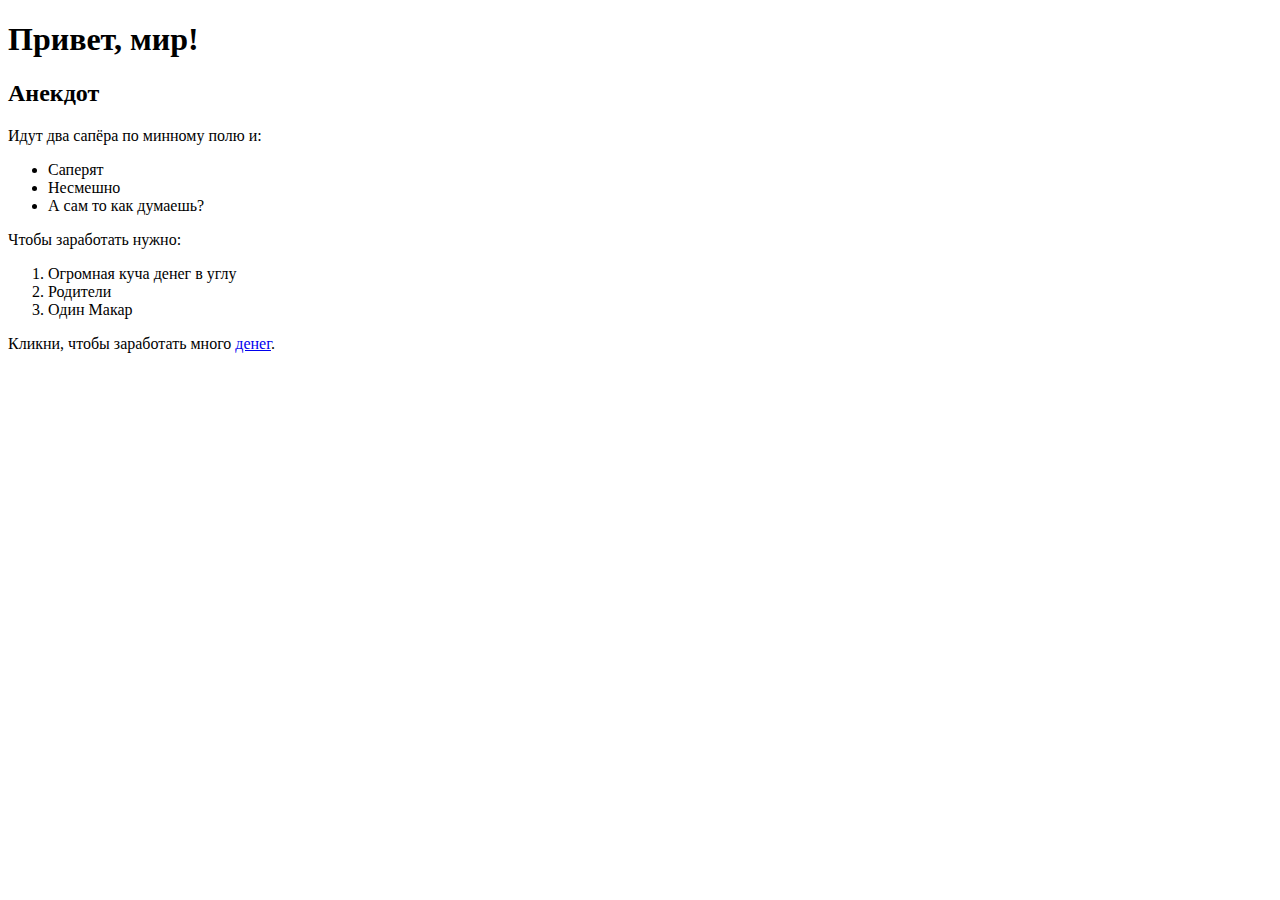
==== index.html @ ea4d66d0 "Add files via upload" ====
<!DOCTYPE html>
<html lang="ru">
<head>
    <title>Мой первый сайт</title>
</head>
<body>
    <h1>Привет, мир!</h1>
    <h2>Анекдот</h2>
    <p>Идут два сапёра по минному полю и:</p>
    <ul>
        <li>Саперят </li>
        <li>Несмешно</li>
        <li>А сам то как думаешь?</li>
    </ul>
    <p>Чтобы заработать нужно:</p>
    <ol>
        <li>Огромная куча денег в углу</li>
        <li>Родители</li>
        <li>Один Макар</li>
    </ol>
    <p>
        Кликни, чтобы заработать много
        <a href="https://www.youtube.com/watch?v=dQw4w9WgXcQ">денег</a>.
    </p>
    <img src="" alt="">
</body>
</html>
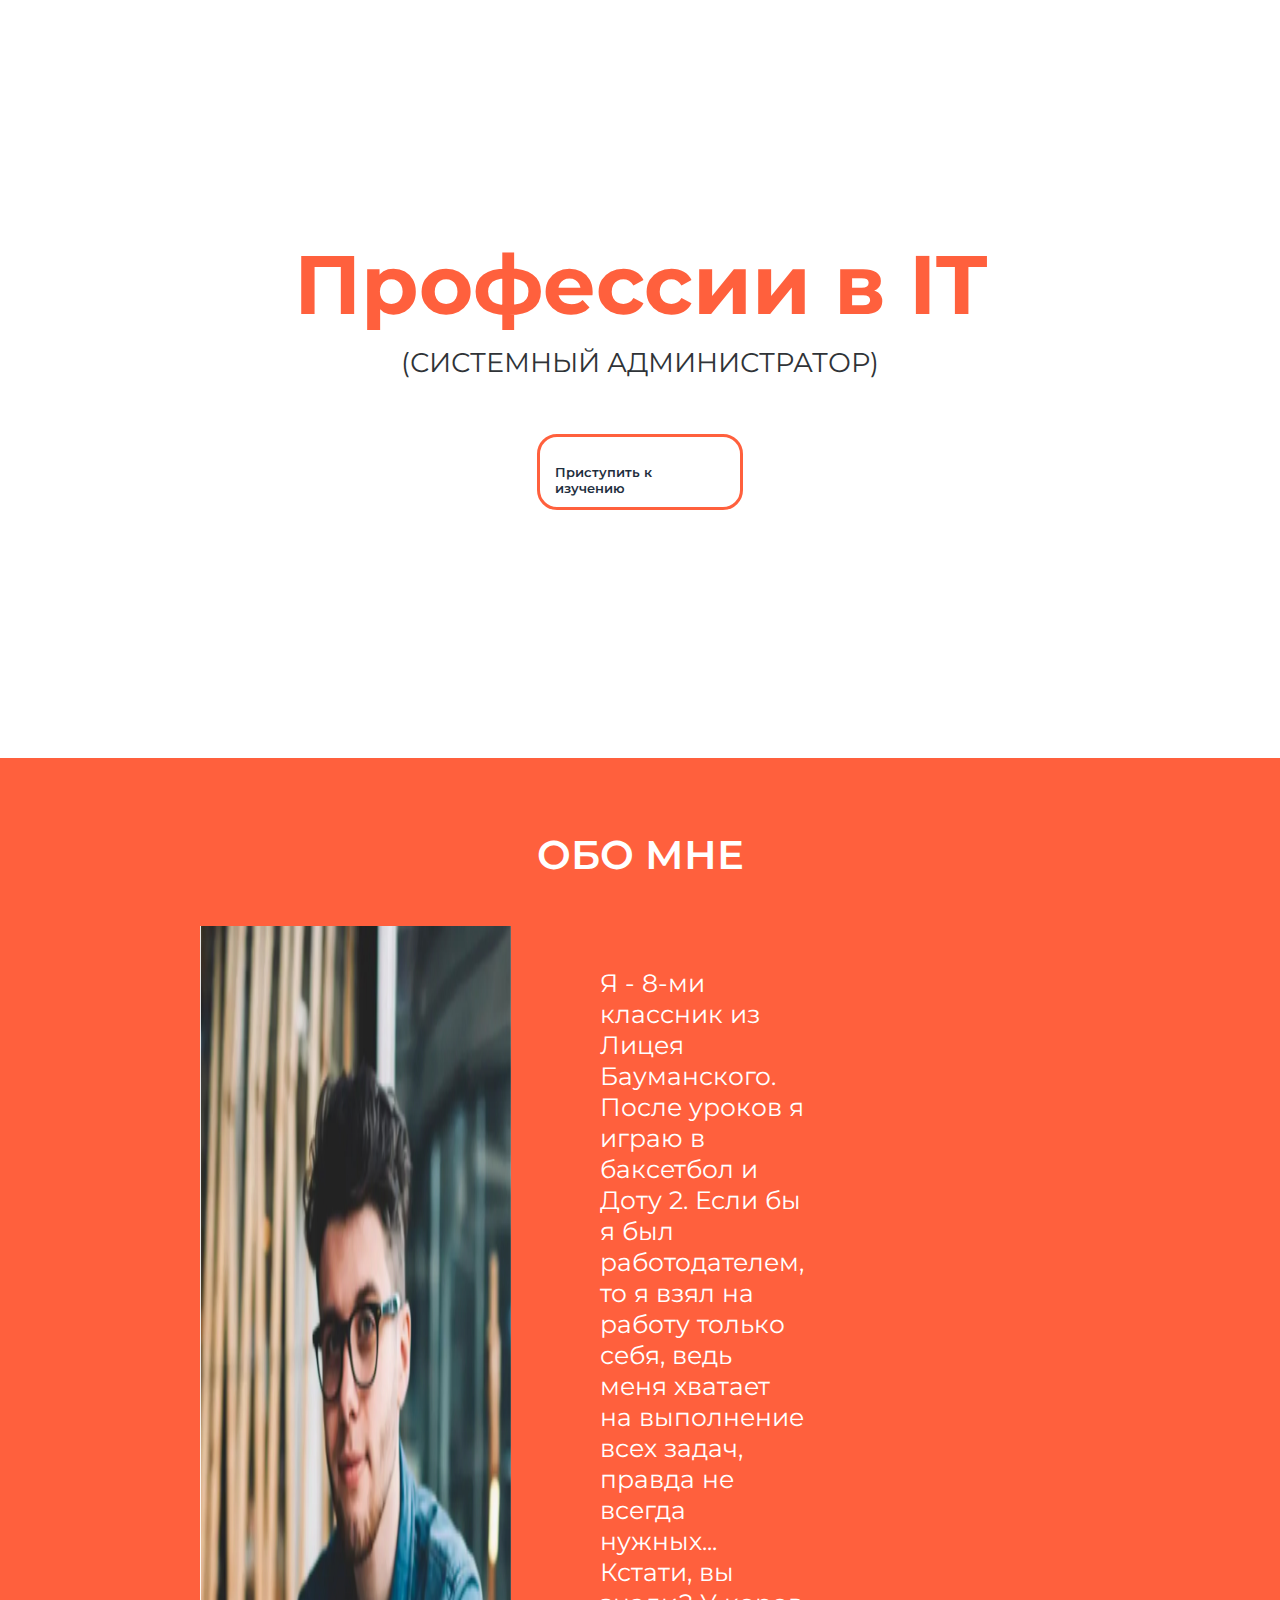
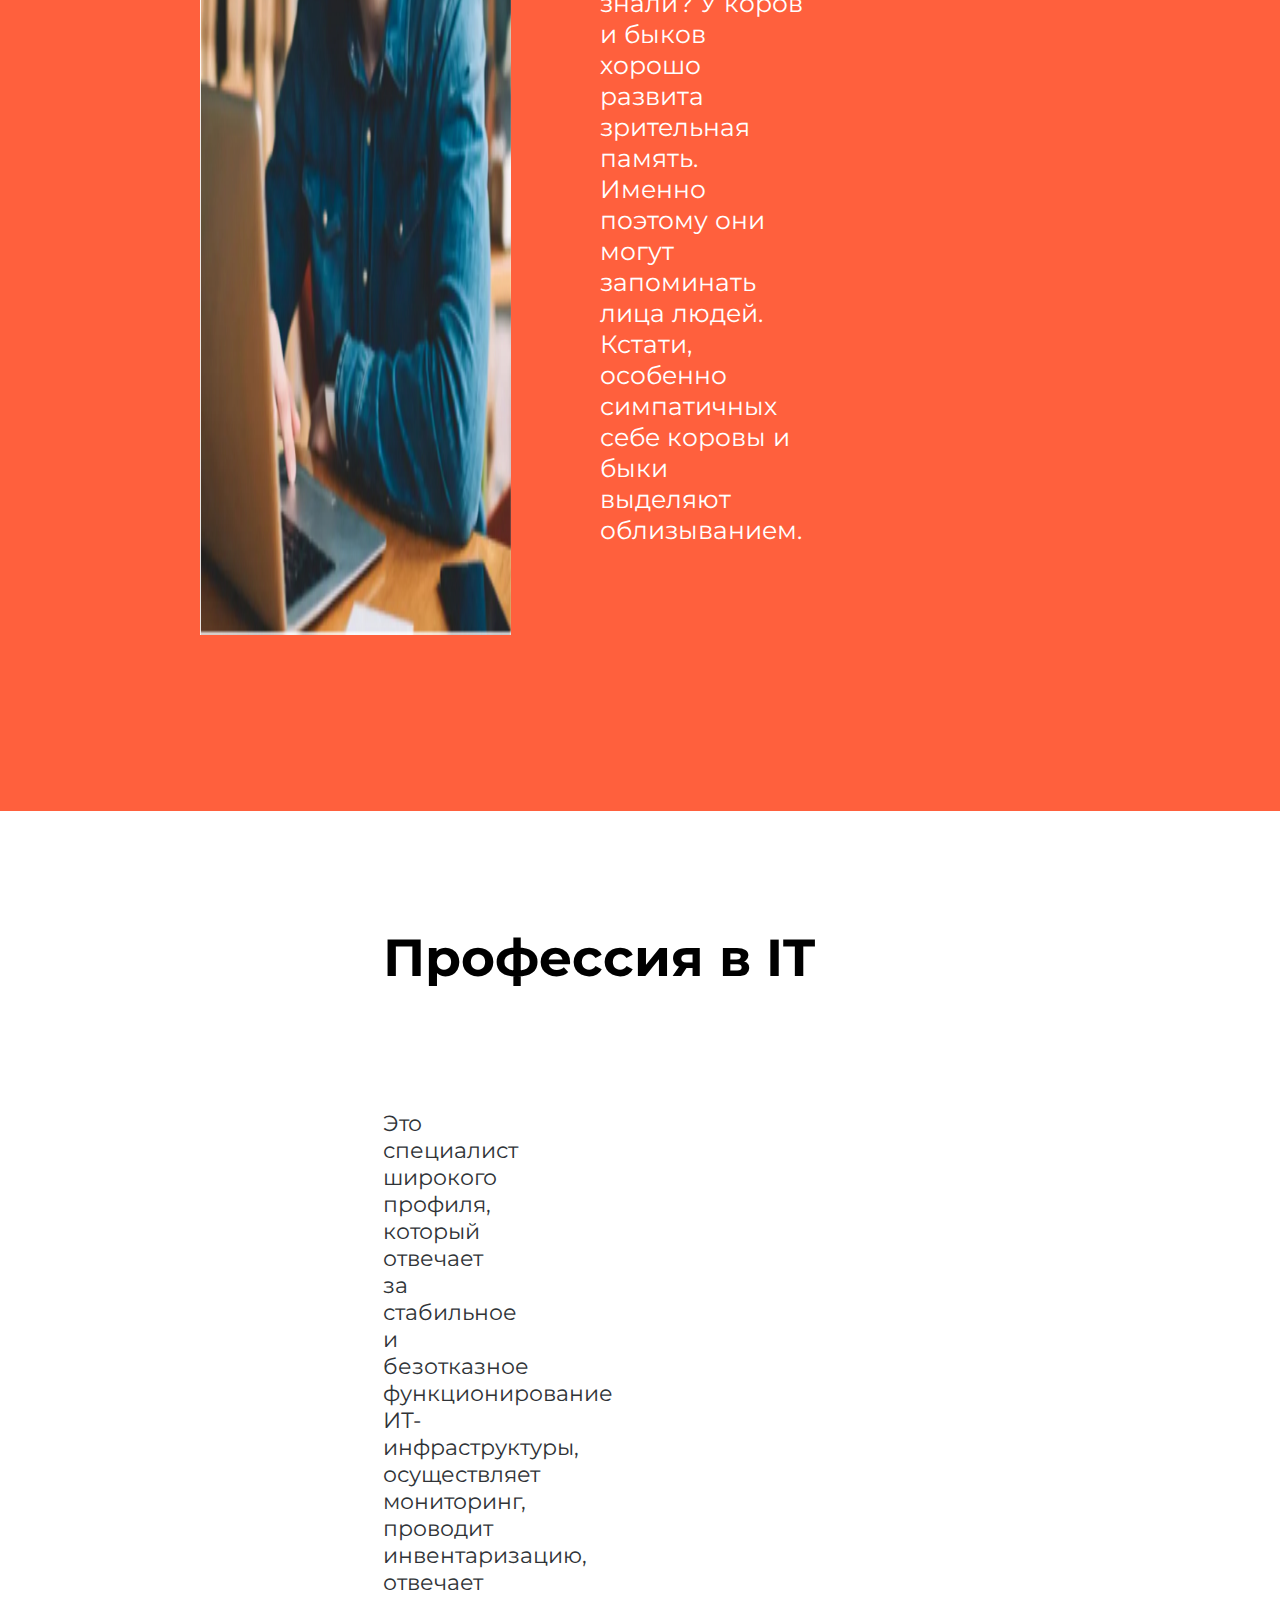
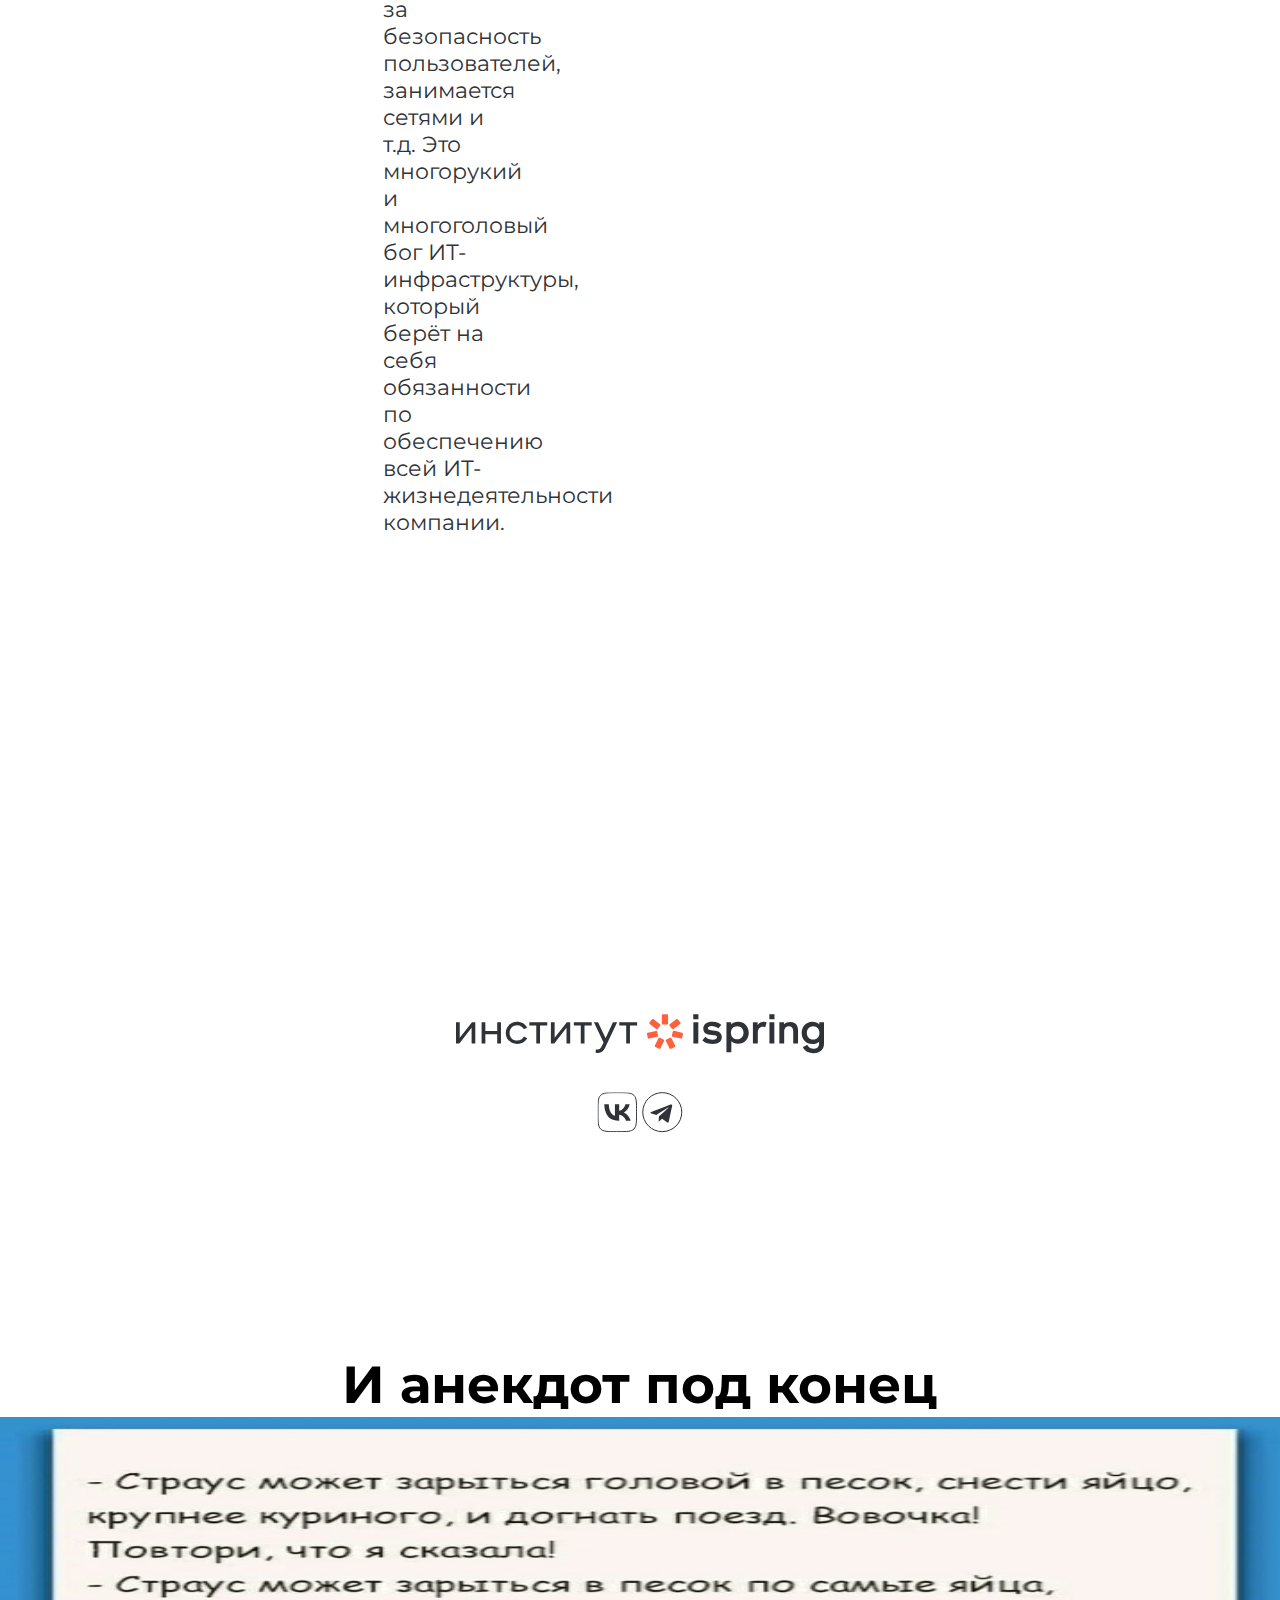
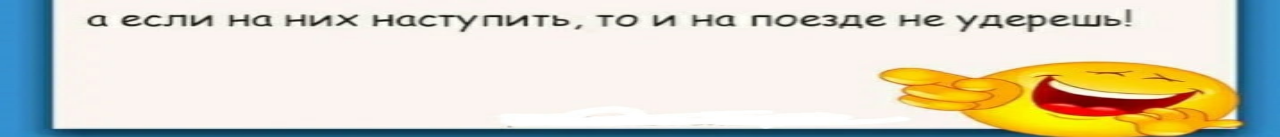
==== commit 642a305f: "Add files via upload" ====
--- a/index.html
+++ b/index.html
@@ -1,27 +1,58 @@
 <!DOCTYPE html>
 <html lang="ru">
-<head>
+   <head>
+    <meta charset="UTF-8">
     <title>Мой первый сайт</title>
+    <link rel="stylesheet" href="./styles/style.css">
+    <link rel="preconnect" href="https://fonts.googleapis.com">
+    <link rel="preconnect" href="https://fonts.gstatic.com" crossorigin>
+    <link href="https://fonts.googleapis.com/css2?family=Montserrat:ital,wght@0,100..900;1,100..900&display=swap"
+        rel="stylesheet">
 </head>
 <body>
-    <h1>Привет, мир!</h1>
-    <h2>Анекдот</h2>
-    <p>Идут два сапёра по минному полю и:</p>
-    <ul>
-        <li>Саперят </li>
-        <li>Несмешно</li>
-        <li>А сам то как думаешь?</li>
-    </ul>
-    <p>Чтобы заработать нужно:</p>
-    <ol>
-        <li>Огромная куча денег в углу</li>
-        <li>Родители</li>
-        <li>Один Макар</li>
-    </ol>
-    <p>
-        Кликни, чтобы заработать много
-        <a href="https://www.youtube.com/watch?v=dQw4w9WgXcQ">денег</a>.
-    </p>
-    <img src="" alt="">
+    <div class="main-block">
+        <div class="main-text-selection">
+            <h1 class="main-title">
+                Профессии в IT
+            </h1>
+            <h2 class="main-subtitle">
+                (СИСТЕМНЫЙ АДМИНИСТРАТОР)
+            </h2>
+            <a class="main-button">
+                Приступить к изучению
+                </a>
+        </div>
+    </div>
+    <div class="about-me-block">
+        <h2 class="about-me-title">
+            ОБО МНЕ
+        </h2>
+        <div class="person-info-block">
+            <img src="./images/hero.jpg" alt="Герой" class="kartinka">
+            <div class="person-info-area">
+                <p class="person-info-text">Я - 8-ми классник из Лицея Бауманского. После уроков я играю в баксетбол и Доту 2. Если бы я был работодателем, то я взял на работу только себя, ведь меня хватает на выполнение всех задач, правда не всегда нужных... Кстати, вы знали? У коров и быков хорошо развита зрительная память. Именно поэтому они могут запоминать лица людей. Кстати, особенно симпатичных себе коровы и быки выделяют облизыванием.</p>
+                <p class="person-info-text"></p>
+            </div>
+        </div>
+    </div>
+    <div class="profession-block">
+        <div class="profession-info-block">
+            <h2 class="profession-tytle">Профессия в IT</h2>
+            <p class="profession-text">Это специалист широкого профиля, который отвечает за стабильное и безотказное функционирование ИТ-инфраструктуры, осуществляет мониторинг, проводит инвентаризацию, отвечает за безопасность пользователей, занимается сетями и т.д. Это многорукий и многоголовый бог ИТ-инфраструктуры, который берёт на себя обязанности по обеспечению всей ИТ-жизнедеятельности компании.</p>
+        </div>
+    </div>
+    <div class="footer-block">
+        <img src="./images/лого.svg" alt="Институт Ispring" class="Ispring">
+        <div class="contacts-blocks">
+            <a href="https://vk.com/?ysclid=ltlmtsg8t0677589609"><img src="./images/vk.svg" alt="ВК"></a>
+            <a href="https://web.telegram.org/k/"><img src="./images/telegram.svg" alt="ТГ"></a>
+        </div>
+    </div>
+    <div class="anekdotu-block">
+        <div class="anekdotu-titul">
+            И анекдот под конец
+            <img src="./images/anekdot.jpg" class="anek" >
+    </div>
 </body>
+
 </html>--- a/styles/style.css
+++ b/styles/style.css
@@ -0,0 +1,137 @@
+* {
+    margin: 0;
+    padding: 0;
+}
+.main-block {
+    background: url(../images/main-block-background.jpg);
+    padding: 234px 0 248px 0
+}
+.main-text-selection {
+    display: flex;
+    flex-direction: column;
+    justify-content: center;
+    align-items: center;
+}
+.main-title {
+    font-family: Montserrat;
+    font-size: 83px;
+    font-weight: 700;
+    line-height: 101px;
+    letter-spacing: 0em;
+    text-align: left;
+    color:#FF603D;
+}
+.main-subtitle {
+    font-family: Montserrat;
+    font-size: 27px;
+    font-weight: 400;
+    line-height: 33px;
+    letter-spacing: 0em;
+    text-align: left;
+    color:#2F3337;
+    height: 33px;
+    margin: 11px 0 0 0         
+}
+.main-button {
+    font-family: Montserrat;
+    font-size: 13px;
+    font-weight: 600;
+    line-height: 16px;
+    letter-spacing: 0em;
+    text-align: left;
+    color:#1E2E3D;
+    width: 169px;
+    height: 16px;
+    margin: 55px 0 0 0;
+    border: 3px solid #FF603D;
+    padding: 27px 16px 27px 15px;
+    border-radius: 20px;
+}
+.about-me-block {
+    background-color:#FF603D;
+    padding: 72px 0 176px 0;
+}
+.about-me-title {
+    font-family: Montserrat;
+    font-size: 40px;
+    font-weight: 600;
+    line-height: 49px;
+    letter-spacing: 0em;
+    text-align: left;
+    height: 49px;
+    color: #FFFFFF;
+    text-align: center;
+}
+
+.kartinka {
+    margin: 47px 0 0 200px
+}
+.person-info-block {
+    display: flex;
+    margin: 0 538px 0 0;
+    
+}
+.person-info-text {
+    display: flex;
+    margin: 89px 0 0 89px;
+    font-family: Montserrat;
+    font-size: 25px;
+    font-weight: 400;
+    line-height: 31px;
+    letter-spacing: 0em;
+    text-align: left;
+    color:#FFFFFF
+}
+.profession-block {
+    background: url(../images/not-main-block-background.jpg);
+    padding: 115px 0 300px 383px;
+}
+
+.profession-tytle {
+    display: flex;
+    font-family: Montserrat;
+    font-size: 52px;
+    font-weight: 700;
+    Line-height: 64px;
+    letter-spacing: 0em;
+    text-align: left;
+    color: black;
+}
+.profession-text {
+    margin: 120px 776px 0 0;
+    font-family: Montserrat;
+    font-size: 22px;
+    font-weight: 400;
+    line-height: 27px;
+    letter-spacing: 0em;
+    text-align: left;
+    color: #2F3337;
+
+}
+.footer-block {
+    display: flex;
+    flex-direction: column;
+    justify-content: center;
+    align-items: center;
+    margin: 178px
+}
+.contacts-blocks {
+    margin: 38px
+}
+.anekdotu-titul {
+    display: flex;
+    flex-direction: column;
+    justify-content: center;
+    align-items: center;
+    font-family: Montserrat;
+    font-size: 52px;
+    font-weight: 700;
+    Line-height: 64px;
+    letter-spacing: 0em;
+    text-align: left;
+    color: black;
+}
+.anek {
+    aspect-ratio: 4;
+    width: 100%
+}